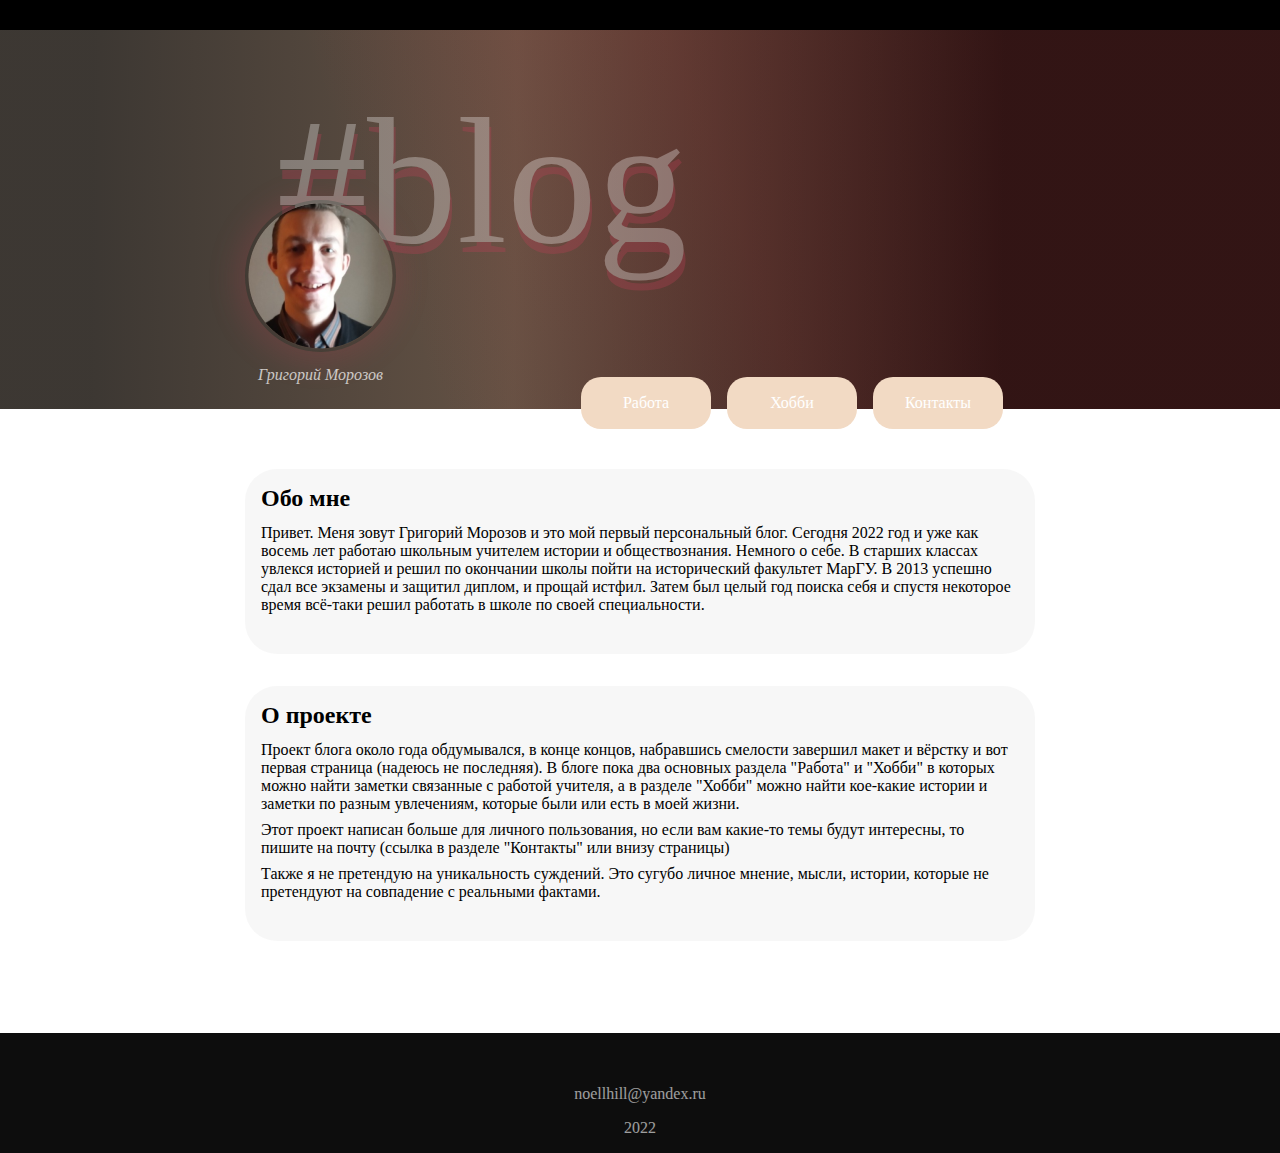
==== blog/index.html @ fc02d4e9 "изменение имени папки" ====
<!DOCTYPE html>
<html lang="ru">
<head>
  <meta charset="UTF-8">
  <meta http-equiv="X-UA-Compatible" content="IE=edge">
  <meta name="viewport" content="width=device-width, initial-scale=1.0">
  <title>Blog GM</title>
  <link rel="stylesheet" href="styles/style.css">
</head>
<body>
  <header class="header">
    <div class="header__line"></div>
    <div class="container">
      <div class="header__inner">
          <div class="header__text">#blog</div>
          <figure class="header__img">
            <img src="img/1.png" alt="">
            <figcaption>Григорий Морозов</figcaption>
          </figure>
          <nav class="nav">
            <ul class="nav__list">
              <li class="nav__list-item"><a class="nav__link" href="#">Работа</a></li>
              <li class="nav__list-item"><a class="nav__link" href="#">Хобби</a></li>
              <li class="nav__list-item"><a class="nav__link" href="#">Контакты</a></li>
            </ul>
          </nav>
        
      </div>
    
    </div>    
  </header>

  <main class="main">
    <div class="container">
      <div class="main__inner">
            <article class="about__me">
              <h2 class="article__header">Обо мне</h2>
              <p class="article__paragraph">Привет. Меня зовут Григорий Морозов и это мой первый персональный блог. Сегодня 2022 год и уже как восемь лет работаю школьным учителем истории и обществознания. Немного о себе. В старших классах увлекся историей и решил по окончании школы пойти на исторический факультет МарГУ. В 2013 успешно сдал все экзамены и защитил диплом, и прощай истфил. Затем был целый год поиска себя и спустя некоторое время всё-таки решил работать в школе по своей специальности.</p>
              
            </article>
            
      </div>
        <div class="main__inner">
          <article class="about__me">
            <h2 class="article__header">О проекте</h2>
              <p class="article__paragraph">Проект блога около года обдумывался, в конце концов, набравшись смелости завершил макет и вёрстку и вот первая страница (надеюсь не последняя). В блоге пока два основных раздела "Работа" и "Хобби" в которых можно найти заметки связанные с работой учителя, а в разделе "Хобби" можно найти кое-какие истории и заметки по разным увлечениям, которые были или есть в моей жизни.</p>
              <p class="article__paragraph">Этот проект написан больше для личного пользования, но если вам какие-то темы будут интересны, то пишите на почту (ссылка в разделе "Контакты" или внизу страницы)</p>
              <p class="article__paragraph">Также я не претендую на уникальность суждений. Это сугубо личное мнение, мысли, истории, которые не претендуют на совпадение с реальными фактами.</p>
          </article>
        
        </div>            
    </div>
  </main>
  <footer class="footer">
    
    <div class="container">
      <div class="footer__inner">
        <a class="footer__link" href="malto:noellhill@yandex.ru">noellhill@yandex.ru</a>
        <div class="footer__date">2022</div>
        
      </div>
      
    </div>
  </footer>
</body>
</html>
---- blog/styles/style.css ----
*{
  margin: 0;
  padding: 0;
  box-sizing: border-box;
}

a{
  text-decoration: none;
  color: inherit;
}
li{
  list-style: none;
}
html, body{
  height: 100%;
}

/* прижатие футера */
body{
  display: flex;
  flex-direction: column;
  /* overflow: auto; */
}


/* шапка */

.header{
  width: 100%;
  background: linear-gradient(249.64deg, rgba(199, 50, 50, 0.2) 43.72%, rgba(33, 211, 190, 0) 69.28%), linear-gradient(90.6deg, rgba(60, 55, 50, 0.99) 7.38%, rgba(98, 74, 52, 0.7) 40.29%, #0D0D0D 78.35%), rgba(85, 82, 89, 0.88);
}
.container{
  max-width: 810px;
  margin: 0 auto;
  padding: 0 10px;
}

.header__line{
  width: 100%;
  height: 30px;
  background-color: #000;
}
.header__inner{
  display: flex;
  color: white;
  justify-content: space-between;
  align-items: flex-end;
  position: relative;
}
.header__text {
  position: absolute;
  top: 3rem;
  left: 2rem;
  font-size: 20vh;
  opacity: .3;
  text-shadow: #BF3F57 2px 10px;
  

}
.header__img{
  position: relative;
  z-index: 10;
  margin: 170px 0 25px;
  text-align: center;
  
}
.header__img img{
 
  border: 3px solid rgba(33, 31, 32, 0.21);
  border-radius: 100%;
  box-shadow: -2px 3px 28px 8px rgba(191, 63, 87, 0.2);
}

figcaption{
  font-style: italic;
  opacity: .7;
  margin-top: 10px;
}



/* навигация */

.nav{
  position: absolute;
  z-index: 10;
  margin-right: 2rem;
  right: 0;
  bottom: -20px;
}
.nav__list{
  display: flex;
  justify-content: space-between;
  align-items: flex-end;
}

.nav__list-item+.nav__list-item {
  margin-left: 1rem;
}

.nav__link {
  width: 130px;
  height: 52px;
  display: flex;
  justify-content: center;
  align-items: center;
  background: #F2DAC4;
  border-radius: 20px;
  transition: all .3s ease;
}

.nav__link:hover {
  height: 130px;
  background: #BF3F57;
  border-radius: 100%;
  transform: translateY(30px);
}




/* основная часть */
.main{
  flex: 1 0 auto;
  margin: 60px 0;
}

.main__inner{
  background: rgba(217, 217, 217, 0.22);
  display: flex;
  flex-direction: column;
  min-height: 150px;
  padding: 1rem 1rem 2rem 1rem;
  border-radius: 2rem;
  margin-bottom: 2rem;

  
}
.article__header{
  margin-bottom: 0.5em;
}
.article__paragraph{
  margin-bottom: .5em;
}



/* подвал */

.footer{
  width: 100%;
  min-height: 120px;
  background: #0D0D0D;
  
  display: flex;
  align-items: flex-end;
  flex: 0 0 auto;
}

.footer__inner{
  display: flex;
  flex-direction: column;  
  align-items: center;
  color: white;  
  opacity: .6;

}

.footer__date{
  margin: 1rem 0;
}




@media (max-width:650px){

  .nav{
    position: static;
    margin-right: 0;
    margin-bottom: 1rem;

  }
  .nav__list {
      display: flex;
      flex-direction: column;
      justify-content: center;
      align-items: center;
      
    
    }
  
  
  .nav__list-item+.nav__list-item {
      margin-top: 1rem;
      margin-left: 0;
    }
}

@media (max-width: 425px){
  .header__text {
      position: absolute;
      top: 3rem;
      left: 2rem;
      font-size: 15vh;
      opacity: .3;
      text-shadow: #BF3F57 2px 10px;
  
  
    }
}
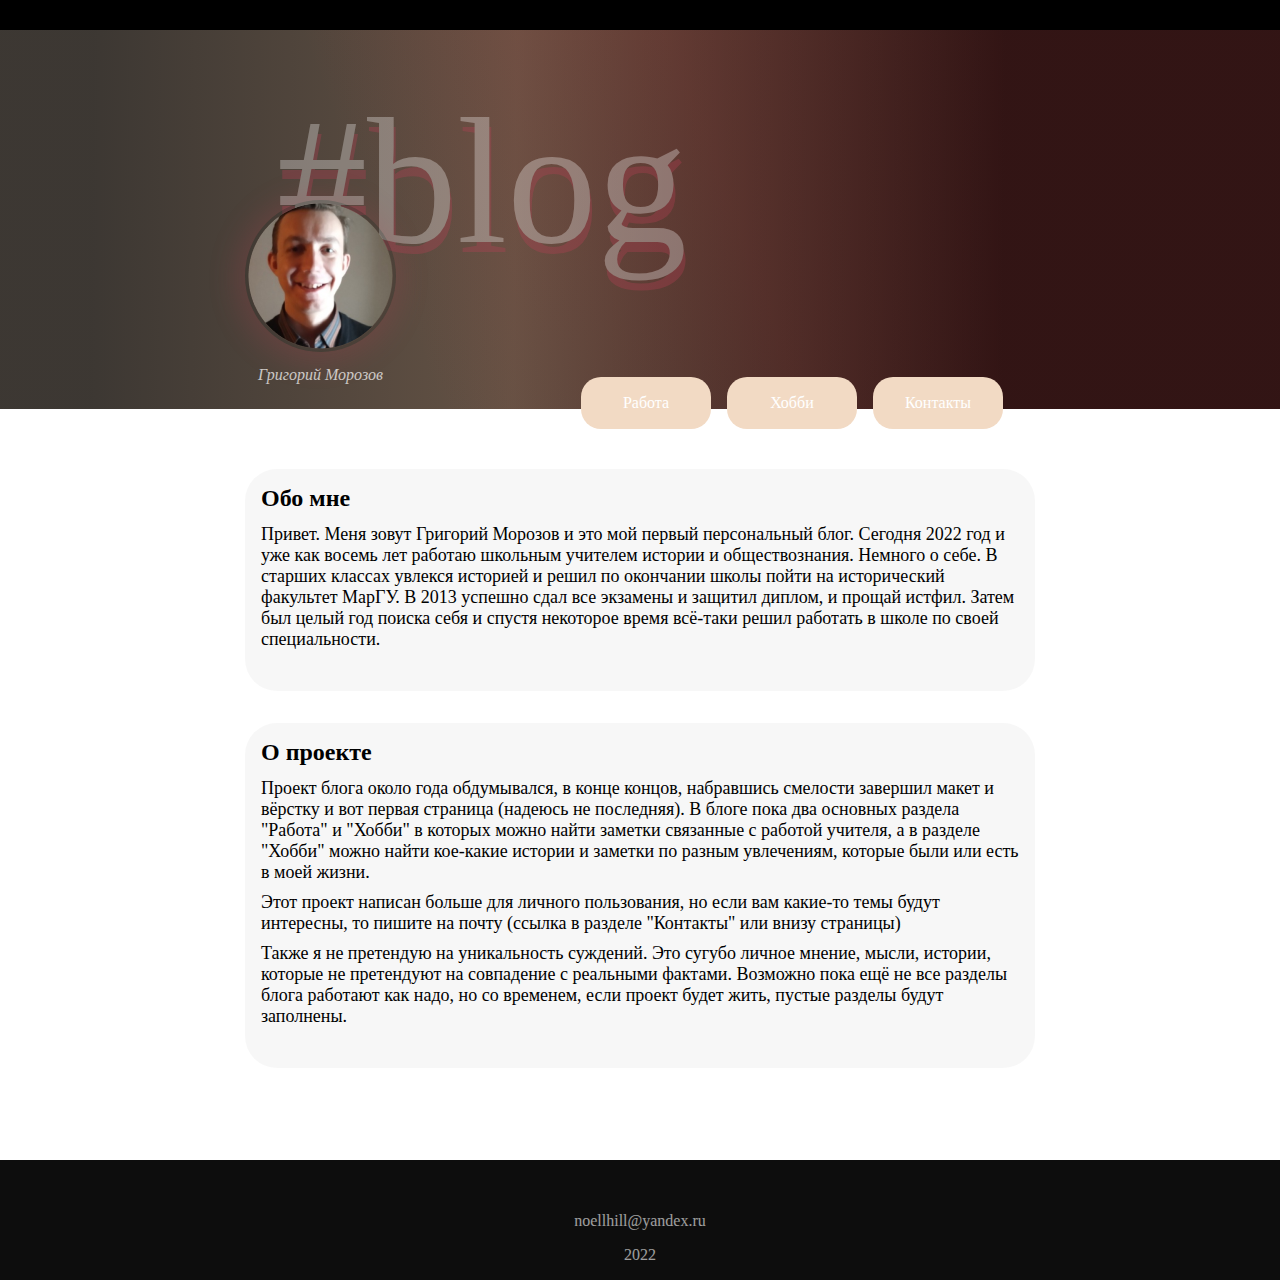
==== commit 774b8bea: "добавил вторую страницу" ====
--- a/blog/index.html
+++ b/blog/index.html
@@ -5,7 +5,7 @@
   <meta http-equiv="X-UA-Compatible" content="IE=edge">
   <meta name="viewport" content="width=device-width, initial-scale=1.0">
   <title>Blog GM</title>
-  <link rel="stylesheet" href="styles/style.css">
+  <link rel="stylesheet" href="styles/mainstyle.css">
 </head>
 <body>
   <header class="header">
@@ -19,7 +19,7 @@
           </figure>
           <nav class="nav">
             <ul class="nav__list">
-              <li class="nav__list-item"><a class="nav__link" href="#">Работа</a></li>
+              <li class="nav__list-item"><a class="nav__link" href="work.html">Работа</a></li>
               <li class="nav__list-item"><a class="nav__link" href="#">Хобби</a></li>
               <li class="nav__list-item"><a class="nav__link" href="#">Контакты</a></li>
             </ul>
@@ -45,7 +45,7 @@
             <h2 class="article__header">О проекте</h2>
               <p class="article__paragraph">Проект блога около года обдумывался, в конце концов, набравшись смелости завершил макет и вёрстку и вот первая страница (надеюсь не последняя). В блоге пока два основных раздела "Работа" и "Хобби" в которых можно найти заметки связанные с работой учителя, а в разделе "Хобби" можно найти кое-какие истории и заметки по разным увлечениям, которые были или есть в моей жизни.</p>
               <p class="article__paragraph">Этот проект написан больше для личного пользования, но если вам какие-то темы будут интересны, то пишите на почту (ссылка в разделе "Контакты" или внизу страницы)</p>
-              <p class="article__paragraph">Также я не претендую на уникальность суждений. Это сугубо личное мнение, мысли, истории, которые не претендуют на совпадение с реальными фактами.</p>
+              <p class="article__paragraph">Также я не претендую на уникальность суждений. Это сугубо личное мнение, мысли, истории, которые не претендуют на совпадение с реальными фактами. Возможно пока ещё не все разделы блога работают как надо, но со временем, если проект будет жить, пустые разделы будут заполнены.</p>
           </article>
         
         </div>            
--- a/blog/styles/mainstyle.css
+++ b/blog/styles/mainstyle.css
@@ -0,0 +1,214 @@
+*{
+  margin: 0;
+  padding: 0;
+  box-sizing: border-box;
+}
+
+a{
+  text-decoration: none;
+  color: inherit;
+}
+li{
+  list-style: none;
+}
+html, body{
+  height: 100%;
+}
+
+/* прижатие футера */
+body{
+  display: flex;
+  flex-direction: column;
+  /* overflow: auto; */
+}
+
+
+/* шапка */
+
+.header{
+  width: 100%;
+  background: linear-gradient(249.64deg, rgba(199, 50, 50, 0.2) 43.72%, rgba(33, 211, 190, 0) 69.28%), linear-gradient(90.6deg, rgba(60, 55, 50, 0.99) 7.38%, rgba(98, 74, 52, 0.7) 40.29%, #0D0D0D 78.35%), rgba(85, 82, 89, 0.88);
+}
+.container{
+  max-width: 810px;
+  margin: 0 auto;
+  padding: 0 10px;
+}
+
+.header__line{
+  width: 100%;
+  height: 30px;
+  background-color: #000;
+}
+.header__inner{
+  display: flex;
+  color: white;
+  justify-content: space-between;
+  align-items: flex-end;
+  position: relative;
+}
+.header__text {
+  position: absolute;
+  top: 3rem;
+  left: 2rem;
+  font-size: 20vh;
+  opacity: .3;
+  text-shadow: #BF3F57 2px 10px;
+  
+
+}
+.header__img{
+  position: relative;
+  z-index: 10;
+  margin: 170px 0 25px;
+  text-align: center;
+  
+}
+.header__img img{
+ 
+  border: 3px solid rgba(33, 31, 32, 0.21);
+  border-radius: 100%;
+  box-shadow: -2px 3px 28px 8px rgba(191, 63, 87, 0.2);
+}
+
+figcaption{
+  font-style: italic;
+  opacity: .7;
+  margin-top: 10px;
+}
+
+
+
+/* навигация */
+
+.nav{
+  position: absolute;
+  z-index: 10;
+  margin-right: 2rem;
+  right: 0;
+  bottom: -20px;
+}
+.nav__list{
+  display: flex;
+  justify-content: space-between;
+  align-items: flex-end;
+}
+
+.nav__list-item+.nav__list-item {
+  margin-left: 1rem;
+}
+
+.nav__link {
+  width: 130px;
+  height: 52px;
+  display: flex;
+  justify-content: center;
+  align-items: center;
+  background: #F2DAC4;
+  border-radius: 20px;
+  transition: all .3s ease;
+}
+
+.nav__link:hover {
+  height: 130px;
+  background: #BF3F57;
+  border-radius: 100%;
+  transform: translateY(30px);
+}
+
+
+
+
+/* основная часть */
+.main{
+  flex: 1 0 auto;
+  margin: 60px 0;
+}
+
+.main__inner{
+  background: rgba(217, 217, 217, 0.22);
+  display: flex;
+  flex-direction: column;
+  min-height: 150px;
+  padding: 1rem 1rem 2rem 1rem;
+  border-radius: 2rem;
+  margin-bottom: 2rem;
+
+  
+}
+.article__header{
+  margin-bottom: 0.5em;
+}
+.article__paragraph{
+  margin-bottom: .5em;
+  font-size: 18px;
+}
+
+
+
+/* подвал */
+
+.footer{
+  width: 100%;
+  min-height: 120px;
+  background: #0D0D0D;
+  
+  display: flex;
+  align-items: flex-end;
+  flex: 0 0 auto;
+}
+
+.footer__inner{
+  display: flex;
+  flex-direction: column;  
+  align-items: center;
+  color: white;  
+  opacity: .6;
+
+}
+
+.footer__date{
+  margin: 1rem 0;
+}
+
+
+
+
+@media (max-width:650px){
+
+  .nav{
+    position: static;
+    margin-right: 0;
+    margin-bottom: 1rem;
+
+  }
+  .nav__list {
+      display: flex;
+      flex-direction: column;
+      justify-content: center;
+      align-items: center;
+      
+    
+    }
+  
+  
+  .nav__list-item+.nav__list-item {
+      margin-top: 1rem;
+      margin-left: 0;
+    }
+}
+
+@media (max-width: 425px){
+  .header__text {
+      position: absolute;
+      top: 3rem;
+      left: 2rem;
+      font-size: 15vh;
+      opacity: .3;
+      text-shadow: #BF3F57 2px 10px;
+  
+  
+    }
+}
+
+
